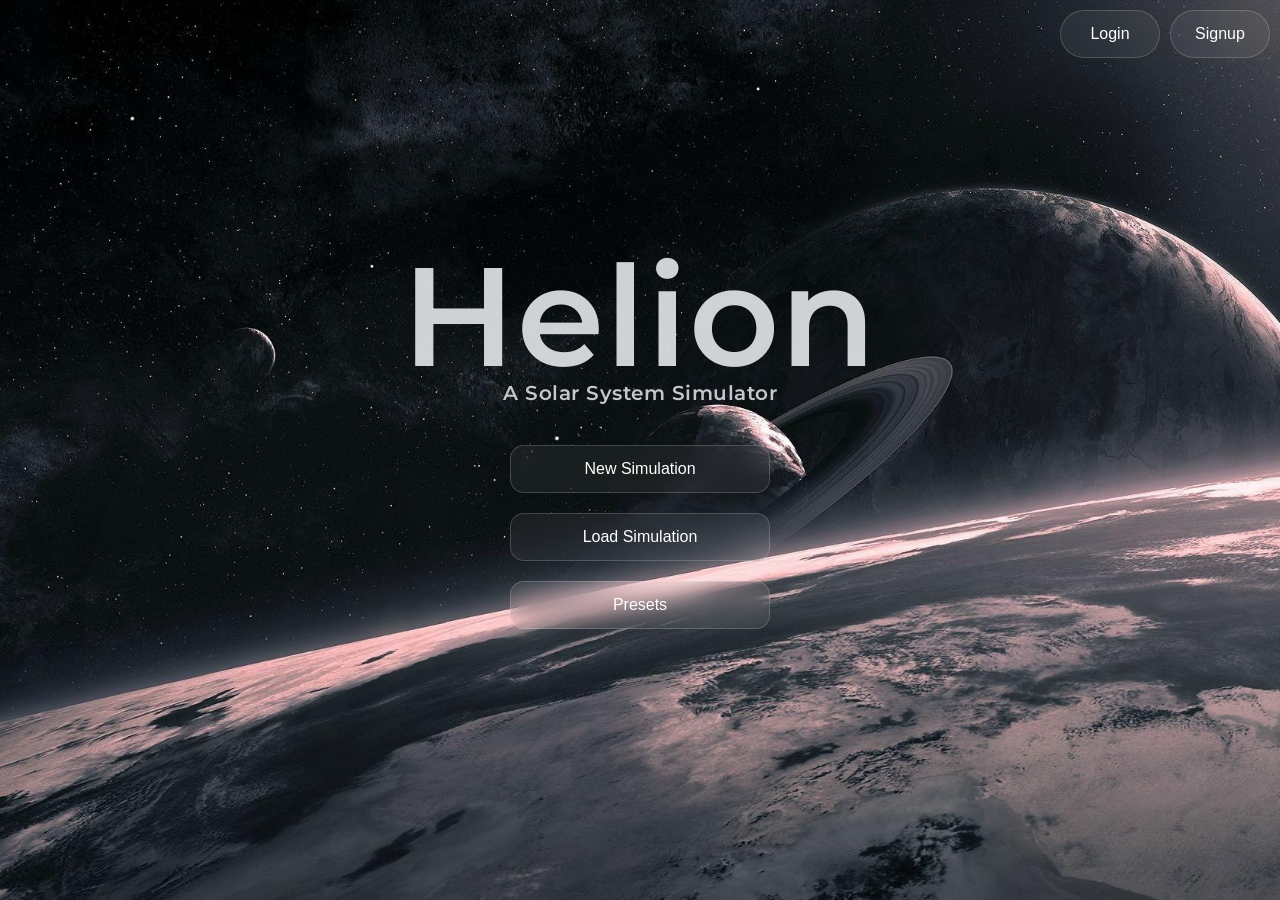
==== src/pages/home.html @ 810eb888 "feature: Add Simple Solar System Preset Flow" ====
<!DOCTYPE html>
<html lang="en">
<head>
  <meta charset="UTF-8" />
  <title>Helion</title>
  <link rel="stylesheet" href="../css/home.css" />
  <link href="https://fonts.googleapis.com/css2?family=Montserrat:display=swap" rel="stylesheet">
</head>
<body>
  
  <div class="auth-btns">
    <button id="login-btn" class="primary-btn">Login</button>
    <button id="signup-btn" class="primary-btn">Signup</button>
  </div>
  
  <div class="menu-container">
    <h1 class="app-title">Helion</h1>
    <p class="app-subtitle">A Solar System Simulator</p>
    
    <div class="menu-actions">
      <button data-nav="/simulation" class="primary-btn">New Simulation</button>
      <button data-nav="/load" class="primary-btn">Load Simulation</button>
      <button data-nav="/presets" class="primary-btn">Presets</button>
    </div>
  </div>
  
  <script src="../scripts/navigation.js"></script>
</body>

</html>
---- src/css/home.css ----
* {
  box-sizing: border-box;
  margin: 0;
  padding: 0;
}

html, body {
    display: flex;
    flex-direction: column;
    width: 100%;
    height: 100%;
    overflow: hidden;   
    background: #000;
    color: #e5e7eb;
    font-family: 'Montserrat', sans-serif;
    background-image: url("../assets/universe-background.jpg");
    background-size: cover;
    background-repeat: no-repeat;
    background-attachment: fixed;
}

.auth-btns{
    display: flex;
    flex-direction: row;
    justify-content: space-between;
    margin-left: auto;
    margin-right: 10px;
    margin-top: 0px;
    gap: 10px;
}

#login-btn, #signup-btn{
    width: 100px;
    border-radius: 50px;
}

.menu-container {
  height: 100%;
  padding-bottom: 100px;
  display: flex;
  flex-direction: column;
  align-items: center;
  justify-content: center;
}

.app-title {
  font-size: 140px;
  font-weight: 600;
  letter-spacing: 0.1rem;
  opacity: 0.9;
}

.app-subtitle {
  font-size: 20px;
  color: #c6c7cd;
  font-weight: 600;
  letter-spacing: 0.5px;
  margin-top: -20px;
  margin-bottom: 30px;
  margin-right: 0px;
}

.menu-actions {
  display: flex;
  flex-direction: column;
  align-items: center;
  gap: 0px;
}

.primary-btn {
  width: 260px;
  padding: 14px 0;
  margin: 10px 0;
  font-size: 16px;
  font-weight: 500;
  color: white;
  background: rgba(255, 255, 255, 0.06);
  border: 1px solid rgba(255, 255, 255, 0.18);
  border-radius: 14px;
  backdrop-filter: blur(12px);
  transition: all 0.25s ease;
}

.primary-btn:hover {
  background: rgba(255, 255, 255, 0.25);
  transform: translateY(-4px);
}

.screen {
  position: absolute;
  inset: 0;
  display: none;
}

.screen.active {
  display: block;
}

.simple-screen {
  height: 100%;
  display: flex;
  flex-direction: column;
  justify-content: center;
  align-items: center;
  gap: 30px;
}

.simple-screen h2 {
  font-size: 36px;
  font-weight: 600;
}


#new-sim-btn{
    width: 320px;
    border-color: rgba(255, 255, 255, 0.4);
}
#load-sim-btn{
    width: 320px;
}

.presets-container {
  height: 100%;
  padding: 60px;
  display: flex;
  flex-direction: column;
  gap: 30px;
}

.presets-header h2 {
  font-size: 42px;
  font-weight: 600;
}

.presets-header p {
  color: #b5b6bd;
  margin-top: 4px;
}

.preset-grid {
  display: grid;
  grid-template-columns: repeat(auto-fill, minmax(280px, 1fr));
  gap: 20px;
  margin-top: 20px;
}

.preset-card {
  padding: 24px;
  border-radius: 18px;
  background: rgba(255, 255, 255, 0.06);
  border: 1px solid rgba(255, 255, 255, 0.15);
  backdrop-filter: blur(10px);
  cursor: pointer;
  transition: transform 0.2s ease, background 0.2s ease;
}

.preset-card:hover {
  background: rgba(255, 255, 255, 0.18);
  transform: translateY(-4px);
}

.preset-title {
  font-size: 18px;
  font-weight: 600;
  margin-bottom: 10px;
}

.preset-desc {
  font-size: 14px;
  color: #c6c7cd;
  line-height: 1.4;
}
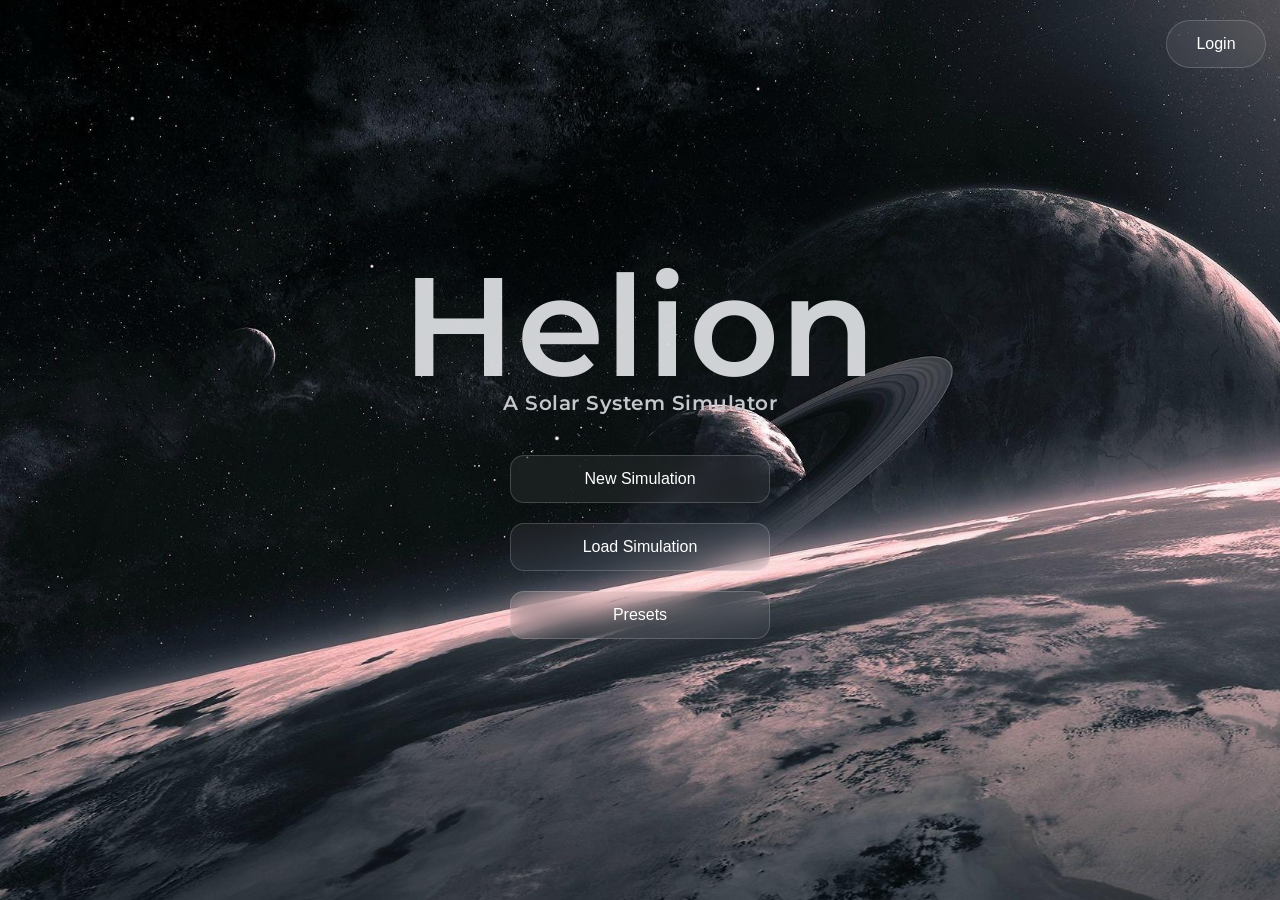
==== commit e48af1b4: "Add proper Simulation Saving and Loading from Supabase" ====
--- a/src/pages/home.html
+++ b/src/pages/home.html
@@ -7,24 +7,32 @@
   <link href="https://fonts.googleapis.com/css2?family=Montserrat:display=swap" rel="stylesheet">
 </head>
 <body>
-  
+
   <div class="auth-btns">
-    <button id="login-btn" class="primary-btn">Login</button>
-    <button id="signup-btn" class="primary-btn">Signup</button>
+    <div id="auth-logged-out">
+      <button id="login-btn" class="primary-btn auth-btn">Login</button>
+    </div>
+
+    <div id="auth-logged-in" class="auth-user hidden">
+      <span id="user-email"></span>
+      <button id="logout-btn" class="primary-btn auth-btn logout-btn">Logout</button>
+    </div>
   </div>
-  
+
   <div class="menu-container">
     <h1 class="app-title">Helion</h1>
     <p class="app-subtitle">A Solar System Simulator</p>
-    
+
     <div class="menu-actions">
       <button data-nav="/simulation" class="primary-btn">New Simulation</button>
       <button data-nav="/load" class="primary-btn">Load Simulation</button>
       <button data-nav="/presets" class="primary-btn">Presets</button>
     </div>
   </div>
-  
-  <script src="../scripts/navigation.js"></script>
+
+  <script type="module" src="../scripts/pages/home.js"></script>
+  <script type="module" src="../scripts/navigation.js"></script>
+  <script type="module" src="../scripts/auth.js"></script>
+
 </body>
-
 </html>
--- a/src/css/home.css
+++ b/src/css/home.css
@@ -5,33 +5,58 @@
 }
 
 html, body {
-    display: flex;
-    flex-direction: column;
-    width: 100%;
-    height: 100%;
-    overflow: hidden;   
-    background: #000;
-    color: #e5e7eb;
-    font-family: 'Montserrat', sans-serif;
-    background-image: url("../assets/universe-background.jpg");
-    background-size: cover;
-    background-repeat: no-repeat;
-    background-attachment: fixed;
+  display: flex;
+  flex-direction: column;
+  width: 100%;
+  height: 100%;
+  overflow: hidden;   
+  background: #000;
+  color: #e5e7eb;
+  font-family: 'Montserrat', sans-serif;
+  background-image: url("../assets/universe-background.jpg");
+  background-size: cover;
+  background-repeat: no-repeat;
+  background-attachment: fixed;
 }
 
-.auth-btns{
-    display: flex;
-    flex-direction: row;
-    justify-content: space-between;
-    margin-left: auto;
-    margin-right: 10px;
-    margin-top: 0px;
-    gap: 10px;
+.auth-btns {
+  display: flex;
+  justify-content: flex-end;
+  align-items: center;
+  padding: 10px 14px;
+  gap: 12px;
 }
 
-#login-btn, #signup-btn{
-    width: 100px;
-    border-radius: 50px;
+.auth-user {
+  display: flex;
+  align-items: center;
+  gap: 12px;
+}
+
+.auth-user span {
+  font-size: 14px;
+  color: #e5e7eb;
+  opacity: 0.9;
+  max-width: 220px;
+  white-space: nowrap;
+  overflow: hidden;
+  text-overflow: ellipsis;
+}
+
+.auth-btn {
+  width: 100px;
+  padding: 8px 18px;
+  font-size: 14px;
+  border-radius: 50px;
+}
+
+.hidden {
+  display: none;
+}
+
+#login-btn, #logout-btn{
+  width: 100px;
+  border-radius: 50px;
 }
 
 .menu-container {
@@ -83,6 +108,7 @@
 
 .primary-btn:hover {
   background: rgba(255, 255, 255, 0.25);
+  cursor: pointer;
   transform: translateY(-4px);
 }
 
@@ -112,61 +138,9 @@
 
 
 #new-sim-btn{
-    width: 320px;
-    border-color: rgba(255, 255, 255, 0.4);
+  width: 320px;
+  border-color: rgba(255, 255, 255, 0.4);
 }
 #load-sim-btn{
-    width: 320px;
+  width: 320px;
 }
-
-.presets-container {
-  height: 100%;
-  padding: 60px;
-  display: flex;
-  flex-direction: column;
-  gap: 30px;
-}
-
-.presets-header h2 {
-  font-size: 42px;
-  font-weight: 600;
-}
-
-.presets-header p {
-  color: #b5b6bd;
-  margin-top: 4px;
-}
-
-.preset-grid {
-  display: grid;
-  grid-template-columns: repeat(auto-fill, minmax(280px, 1fr));
-  gap: 20px;
-  margin-top: 20px;
-}
-
-.preset-card {
-  padding: 24px;
-  border-radius: 18px;
-  background: rgba(255, 255, 255, 0.06);
-  border: 1px solid rgba(255, 255, 255, 0.15);
-  backdrop-filter: blur(10px);
-  cursor: pointer;
-  transition: transform 0.2s ease, background 0.2s ease;
-}
-
-.preset-card:hover {
-  background: rgba(255, 255, 255, 0.18);
-  transform: translateY(-4px);
-}
-
-.preset-title {
-  font-size: 18px;
-  font-weight: 600;
-  margin-bottom: 10px;
-}
-
-.preset-desc {
-  font-size: 14px;
-  color: #c6c7cd;
-  line-height: 1.4;
-}
